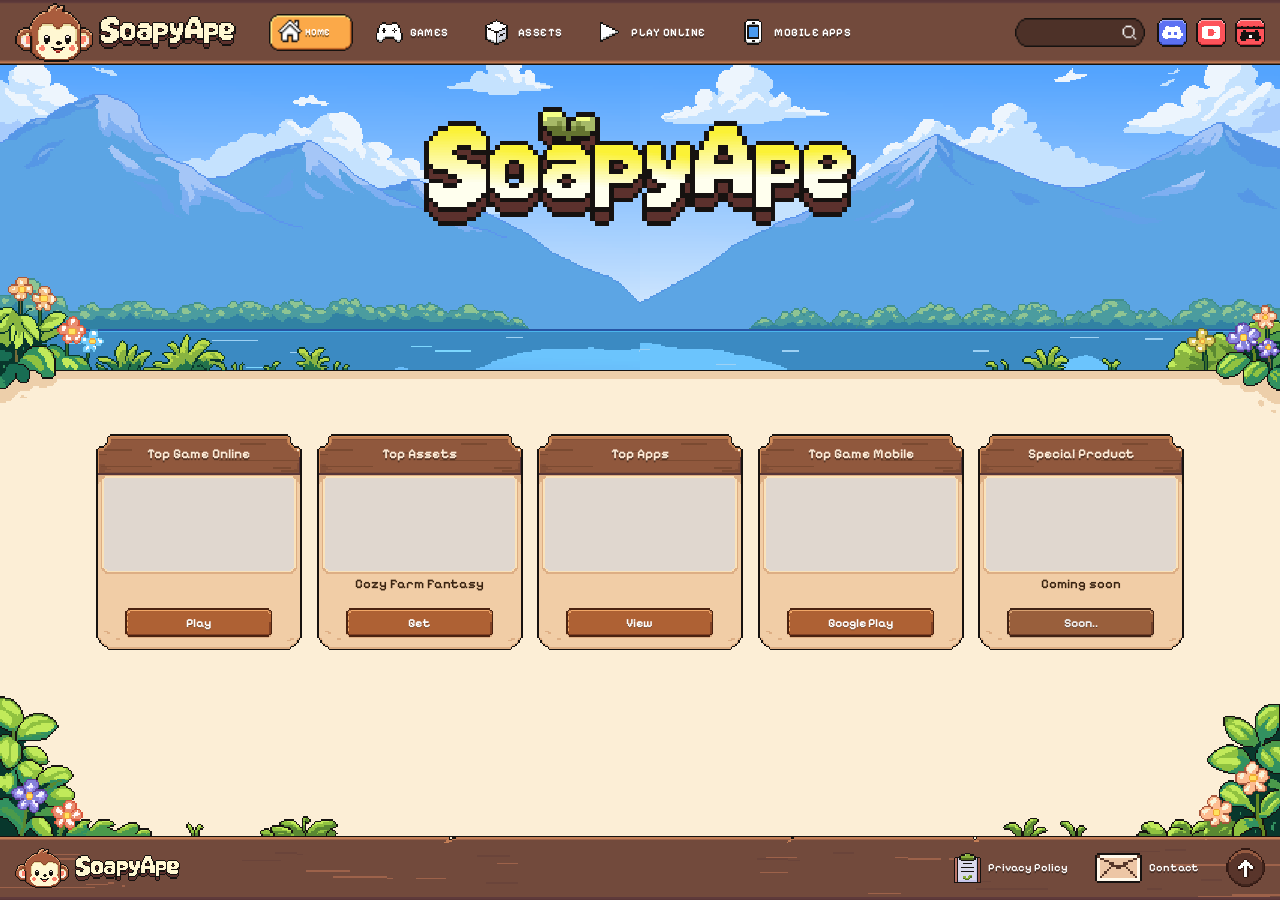
==== index.html @ e1f60074 "Add files via upload" ====
<!doctype html>
<html lang="en">
<head>
  <meta charset="utf-8">
  <meta name="viewport" content="width=device-width, initial-scale=1">
  <title>SoapyApe — Play. Create. Explore.</title>
  <meta name="description" content="SoapyApe: indie game studio. Games, pixel art assets, online mini-games and mobile apps.">
  <link rel="icon" type="image/png" href="assets/ui/logo-monkey.png">
  <link rel="preconnect" href="https://fonts.googleapis.com">
  <link rel="preconnect" href="https://fonts.gstatic.com" crossorigin>
  <link href="https://fonts.googleapis.com/css2?family=Pixelify+Sans:wght@400;600;700&display=swap" rel="stylesheet">
  <link rel="stylesheet" href="css/style.css">
</head>
<body id="top">

<header class="topbar">
  <a class="brand" href="/" aria-label="SoapyApe home">
    <img class="monkey" src="assets/ui/logo-monkey.png" alt="">
    <img class="wordmark" src="assets/ui/logo-text.png" alt="SoapyApe">
  </a>
  <input type="checkbox" id="menu-toggle" class="menu-toggle" aria-label="Toggle menu">
  <label for="menu-toggle" class="burger" aria-hidden="true">☰</label>
  <nav class="nav" aria-label="Main">
    <a class="active" href="/">Home</a>
    <a href="/games/"><img src="assets/ui/icon-games.png" alt="">Games</a>
    <a href="/assets/"><img src="assets/ui/icon-assets.png" alt="">Assets</a>
    <a href="/play/"><img src="assets/ui/icon-play.png" alt="">Play Online</a>
    <a href="/apps/"><img src="assets/ui/icon-mobile.png" alt="">Mobile Apps</a>
  </nav>
  <div class="tools">
    <form class="search" role="search" onsubmit="return false"><input type="search" placeholder="" aria-label="Search"></form>
    <a href="#" aria-label="Discord"><img src="assets/ui/icon-discord.png" alt="Discord"></a>
    <a href="#" aria-label="YouTube"><img src="assets/ui/icon-youtube.png" alt="YouTube"></a>
    <a href="#" aria-label="itch.io"><img src="assets/ui/icon-itch.png" alt="itch.io"></a>
  </div>
</header>

<main>
  <section class="hero">
    <div class="hero-bg strip" aria-hidden="true"><i class="l"></i><i class="c"></i><i class="r"></i></div>
    <h1 class="sr-only">SoapyApe — Play. Create. Explore.</h1>
    <div class="bubbles" aria-hidden="true">
      <img src="assets/ui/bubble.png" alt="" style="--x:-34%;--d:0s;--t:9s;--w:40px;--dx:10px">
      <img src="assets/ui/bubble.png" alt="" style="--x:-18%;--d:2.5s;--t:11s;--w:32px;--dx:-8px">
      <img src="assets/ui/bubble.png" alt="" style="--x:-4%;--d:5s;--t:8s;--w:64px;--dx:12px">
      <img src="assets/ui/bubble.png" alt="" style="--x:10%;--d:1.2s;--t:10s;--w:40px;--dx:-10px">
      <img src="assets/ui/bubble.png" alt="" style="--x:22%;--d:6s;--t:12s;--w:48px;--dx:8px">
      <img src="assets/ui/bubble.png" alt="" style="--x:34%;--d:3.6s;--t:9s;--w:32px;--dx:-6px">
      <img src="assets/ui/bubble.png" alt="" style="--x:2%;--d:8.5s;--t:13s;--w:56px;--dx:-12px">
    </div>
    <img class="hero-logo" src="assets/ui/logo-big.png" alt="SoapyApe">
    <div class="edge strip" aria-hidden="true"><i class="l"></i><i class="c"></i><i class="r"></i></div>
  </section>

  <section class="cards" aria-label="Featured">
    <article class="card">
      <h2>Top Game Online</h2>
      <div class="thumb"></div>
      <p class="title">&nbsp;</p>
      <a class="btn" href="/play/">Play</a>
    </article>

    <article class="card">
      <h2>Top Assets</h2>
      <div class="thumb"><!-- <img src="assets/thumbs/cozy-farm.png" alt="Cozy Farm Fantasy"> --></div>
      <p class="title">Cozy Farm Fantasy</p>
      <a class="btn" href="/assets/">Get</a>
    </article>

    <article class="card">
      <h2>Top Apps</h2>
      <div class="thumb"></div>
      <p class="title">&nbsp;</p>
      <a class="btn" href="/apps/">View</a>
    </article>

    <article class="card">
      <h2>Top Game Mobile</h2>
      <div class="thumb"></div>
      <p class="title">&nbsp;</p>
      <!-- TODO: replace # with your Google Play URL -->
      <a class="btn" href="#">Google Play</a>
    </article>

    <article class="card">
      <h2>Special Product</h2>
      <div class="thumb"></div>
      <p class="title">Coming soon</p>
      <span class="btn disabled">Soon..</span>
    </article>
  </section>
</main>

<footer class="footer">
  <div class="f-bg strip" aria-hidden="true"><i class="l"></i><i class="c"></i><i class="r"></i></div>
  <div class="f-bar">
    <a class="brand" href="/" aria-label="SoapyApe home">
      <img class="monkey" src="assets/ui/logo-monkey.png" alt="" style="width:calc(36px*var(--s))">
      <img class="wordmark" src="assets/ui/logo-text.png" alt="SoapyApe" style="width:calc(70px*var(--s))">
    </a>
    <div class="f-links">
      <a href="/privacy/"><img src="assets/ui/icon-privacy.png" alt="">Privacy Policy</a>
      <a href="mailto:hello@soapyape.com"><img src="assets/ui/icon-mail.png" alt="">Contact</a>
      <a class="up" href="#top" aria-label="Back to top"><img src="assets/ui/btn-up.png" alt=""></a>
    </div>
  </div>
</footer>

</body>
</html>
---- css/style.css ----
/* SoapyApe — pixel art layout.
   All art is drawn for an 836px-wide design. --s is the integer-ish pixel scale.
   Left/Right pieces are fixed caps, Center pieces repeat-x so the page stretches. */
:root{
  --s:1;
  --cream:#fcead6; --ink:#3a2412; --paper:#fcead6;
  --u:url(../assets/ui/);
}
@media (min-width:900px){:root{--s:1.5}}
@media (min-width:1600px){:root{--s:2}}

*{box-sizing:border-box}
html{scroll-behavior:smooth}
body{margin:0;min-height:100vh;display:flex;flex-direction:column;background:var(--cream) url(../assets/ui/tile-cream.png);color:var(--ink);font-family:"Pixelify Sans",system-ui,sans-serif}
img,i,.px{image-rendering:pixelated}
img{display:block}
a{color:inherit;text-decoration:none}
.sr-only{position:absolute;width:1px;height:1px;overflow:hidden;clip:rect(0 0 0 0);white-space:nowrap}

/* 3-part stretchable strip: caps shrink on narrow screens, center repeats */
.strip{display:flex;width:100%;overflow:hidden}
.strip i{display:block;height:100%;background-repeat:no-repeat}
.strip .c{flex:1 1 0;background-repeat:repeat-x}
.strip .l,.strip .r{flex:0 1 var(--cap);min-width:0}

/* ---------- top bar ---------- */
.topbar{position:relative;z-index:5;height:calc(43px*var(--s));background:url(../assets/ui/bar-top.png) repeat-x left top/auto 100%;
  display:flex;align-items:center;gap:calc(10px*var(--s));padding:0 calc(10px*var(--s))}
.brand{display:flex;align-items:center;gap:calc(4px*var(--s));flex:none}
.brand .monkey{width:calc(52px*var(--s));height:auto}
.brand .wordmark{width:calc(91px*var(--s));height:auto}
.nav{display:flex;align-items:center;gap:calc(6px*var(--s));margin-left:calc(12px*var(--s));flex:1}
.nav a{position:relative;display:flex;align-items:center;gap:calc(4px*var(--s));height:calc(25px*var(--s));padding:0 calc(8px*var(--s));
  color:#fff;font-weight:700;text-transform:uppercase;letter-spacing:.04em;font-size:max(11px,calc(7.5px*var(--s)));white-space:nowrap;text-shadow:0 2px 0 rgba(0,0,0,.45)}
.nav a img{height:calc(18px*var(--s));width:auto}
.nav a:hover{filter:brightness(1.18)}
/* active pill = nav-home.png (56x25), icon is baked in */
.nav a.active{width:calc(56px*var(--s));padding:0 0 0 calc(24px*var(--s));font-size:max(9px,calc(6.2px*var(--s)));letter-spacing:0;background:url(../assets/ui/nav-home.png) no-repeat 0 0/100% 100%;color:#fff}
.tools{display:flex;align-items:center;gap:calc(6px*var(--s));flex:none}
.tools img{width:calc(20px*var(--s));height:auto}
.search{width:calc(87px*var(--s));height:calc(19px*var(--s));background:url(../assets/ui/search.png) no-repeat 0 0/100% 100%;margin-right:calc(2px*var(--s))}
.search input{width:calc(66px*var(--s));height:100%;background:none;border:0;outline:0;padding:0 0 0 calc(7px*var(--s));color:#fff;font:inherit;font-size:max(11px,calc(7px*var(--s)))}
.search input::placeholder{color:#c9a98a}
.menu-toggle,.burger{display:none}

/* ---------- hero ---------- */
.hero{position:relative;height:calc(240px*var(--s));background:#54a4fe}
.hero-bg{position:absolute;inset:0;--cap:calc(456px*var(--s))}
.hero-bg i{background-size:auto calc(304px*var(--s));background-position:left bottom}
.hero-bg .l{background-image:url(../assets/ui/hero-left.png)}
.hero-bg .c{background-image:url(../assets/ui/hero-center.png)}
.hero-bg .r{background-image:url(../assets/ui/hero-right.png);background-position:right bottom}
.hero-logo{position:absolute;left:50%;top:calc(26px*var(--s));width:calc(288px*var(--s));max-width:92%;height:auto;transform:translateX(-50%);animation:logo-float 3.6s ease-in-out infinite;will-change:transform}
@keyframes logo-float{0%,100%{transform:translate(-50%,0)}50%{transform:translate(-50%,calc(var(--s)*-6px))}}
.bubbles{position:absolute;left:50%;bottom:calc(36px*var(--s));width:calc(440px*var(--s));max-width:100%;height:0;transform:translateX(-50%);pointer-events:none}
.bubbles img{position:absolute;left:calc(50% + var(--x));bottom:0;width:calc(var(--w)*var(--s));height:auto;margin-left:calc(var(--w)*var(--s)/-2);opacity:0;will-change:transform,opacity;animation:bubble var(--t) linear var(--d) infinite}
@keyframes bubble{
  0%{transform:translate(0,0) scale(.55);opacity:0}
  12%{opacity:.95}
  50%{transform:translate(calc(var(--dx)*var(--s)),calc(var(--s)*-75px)) scale(.85)}
  80%{opacity:.9}
  100%{transform:translate(calc(var(--dx)*var(--s)*-.5),calc(var(--s)*-150px)) scale(1);opacity:0}
}
.edge{position:absolute;left:0;right:0;bottom:0;height:calc(106px*var(--s));--cap:calc(349px*var(--s));pointer-events:none}
.edge i{background-size:auto 100%;background-position:left bottom}
.edge .l{background-image:url(../assets/ui/edge-left.png)}
.edge .c{background-image:url(../assets/ui/edge-center.png)}
.edge .r{background-image:url(../assets/ui/edge-right.png);background-position:right bottom}

/* ---------- cards ---------- */
main{flex:1}
.cards{display:grid;grid-template-columns:repeat(5,minmax(0,calc(137px*var(--s))));justify-content:center;gap:calc(10px*var(--s));padding:calc(6px*var(--s)) calc(10px*var(--s)) calc(20px*var(--s))}
.card{container-type:inline-size;position:relative;aspect-ratio:137/144;background:url(../assets/ui/card-frame.png) no-repeat 0 0/100% 100%;image-rendering:pixelated}
.card h2{position:absolute;left:0;right:0;top:0;height:19.7cqw;margin:0;display:flex;align-items:center;justify-content:center;font-size:6.6cqw;font-weight:700;color:var(--cream);text-shadow:0 .8cqw 0 rgba(0,0,0,.4);text-align:center}
.thumb{position:absolute;left:4.4cqw;top:20.8cqw;width:91.2cqw;height:45cqw;overflow:hidden;border-radius:2cqw;display:block}
.thumb img{width:100%;height:100%;object-fit:cover}
.card .title{position:absolute;left:4cqw;right:4cqw;top:69cqw;margin:0;text-align:center;font-size:6.4cqw;font-weight:600;color:var(--ink);white-space:nowrap;overflow:hidden;text-overflow:ellipsis}
.card .btn{position:absolute;left:14.2cqw;top:84.5cqw;width:71.5cqw;height:14.6cqw;background:url(../assets/ui/btn.png) no-repeat 0 0/100% 100%;display:flex;align-items:center;justify-content:center;gap:1.5cqw;color:#fff;font-weight:700;font-size:6cqw;text-shadow:0 .7cqw 0 rgba(0,0,0,.35)}
.card .btn:hover{filter:brightness(1.12)}
.card .btn img{height:9cqw;width:auto}
.card .btn.disabled{filter:saturate(.8) brightness(.95)}

/* ---------- footer ---------- */
.footer{position:relative;height:calc(147px*var(--s));flex:none}
.f-bg{position:absolute;inset:0;--cap:calc(349px*var(--s))}
.f-bg i{background-size:auto 100%;background-position:left bottom}
.f-bg .l{background-image:url(../assets/ui/footer-left.png)}
.f-bg .c{background-image:url(../assets/ui/footer-center.png)}
.f-bg .r{background-image:url(../assets/ui/footer-right.png);background-position:right bottom}
.f-bar{position:absolute;left:0;right:0;bottom:0;height:calc(41px*var(--s));display:flex;align-items:center;justify-content:space-between;padding:0 calc(10px*var(--s)) calc(2px*var(--s))}
.f-links{display:flex;align-items:center;gap:calc(18px*var(--s));color:#fff;font-weight:600;font-size:max(11px,calc(7px*var(--s)));text-shadow:0 2px 0 rgba(0,0,0,.4)}
.f-links a{display:flex;align-items:center;gap:calc(5px*var(--s))}
.f-links a img{height:calc(20px*var(--s));width:auto}
.f-links .up img{width:calc(26px*var(--s));height:calc(26px*var(--s))}
.f-links a:hover{filter:brightness(1.15)}

/* ---------- small screens: hamburger ---------- */
@media (max-width:899px){
  .topbar{flex-wrap:wrap;height:auto;min-height:43px;background-size:auto 43px;background-repeat:repeat-x;padding:0 8px;gap:0}
  .brand{height:43px}
  .burger{display:flex;align-items:center;justify-content:center;margin-left:auto;width:44px;height:43px;color:#fff;font-size:26px;cursor:pointer}
  .nav,.tools{display:none;width:100%;margin:0}
  .menu-toggle:checked ~ .nav{display:flex;flex-direction:column;align-items:stretch;gap:4px;padding:8px 0;background:#724a3c}
  .menu-toggle:checked ~ .tools{display:flex;justify-content:flex-start;padding:8px 4px;background:#724a3c}
  .search{flex:none}
  .cards{grid-template-columns:repeat(2,minmax(0,200px))}
  .f-links{gap:10px}
  .f-bar .brand{display:none}
  .f-bar{justify-content:flex-end}
}
@media (max-width:420px){.cards{grid-template-columns:repeat(2,minmax(0,1fr))}}
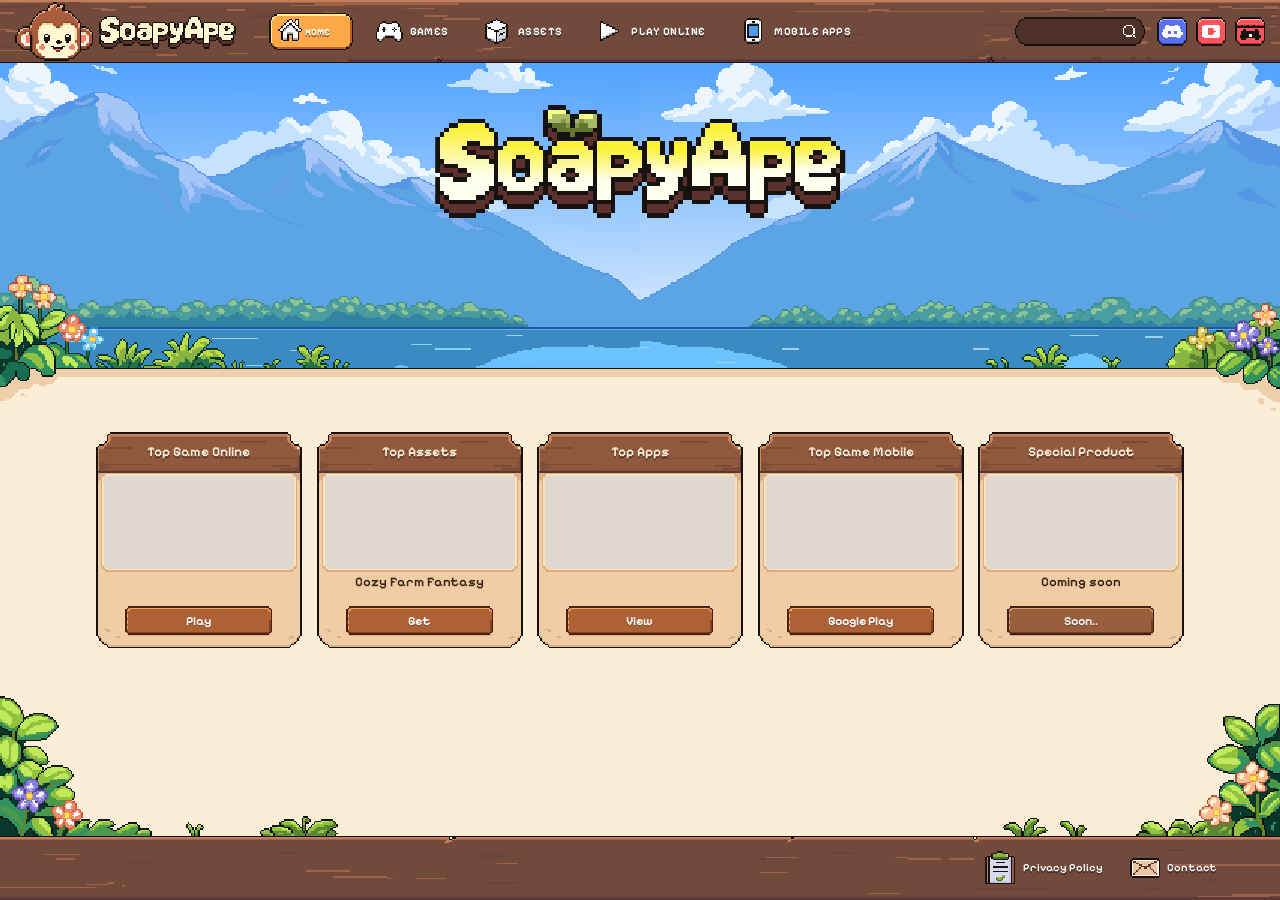
==== commit 8eaf53fd: "Add files via upload" ====
--- a/index.html
+++ b/index.html
@@ -94,17 +94,27 @@
 <footer class="footer">
   <div class="f-bg strip" aria-hidden="true"><i class="l"></i><i class="c"></i><i class="r"></i></div>
   <div class="f-bar">
-    <a class="brand" href="/" aria-label="SoapyApe home">
-      <img class="monkey" src="assets/ui/logo-monkey.png" alt="" style="width:calc(36px*var(--s))">
-      <img class="wordmark" src="assets/ui/logo-text.png" alt="SoapyApe" style="width:calc(70px*var(--s))">
-    </a>
     <div class="f-links">
       <a href="/privacy/"><img src="assets/ui/icon-privacy.png" alt="">Privacy Policy</a>
       <a href="mailto:hello@soapyape.com"><img src="assets/ui/icon-mail.png" alt="">Contact</a>
-      <a class="up" href="#top" aria-label="Back to top"><img src="assets/ui/btn-up.png" alt=""></a>
     </div>
   </div>
 </footer>
 
+<a id="to-top-float" class="to-top-float" href="#top" aria-label="Back to top" hidden><img src="assets/ui/btn-top-float.png" alt=""></a>
+
+<script>
+(function(){
+  var btn=document.getElementById('to-top-float'), hero=document.querySelector('.hero');
+  if(!btn||!hero) return;
+  btn.hidden=false;
+  function update(){ var max=document.documentElement.scrollHeight-window.innerHeight;
+    btn.classList.toggle('show', max>40 && window.scrollY > Math.min(hero.offsetTop+hero.offsetHeight, window.innerHeight*0.6, max*0.6)); }
+  window.addEventListener('scroll',update,{passive:true});
+  window.addEventListener('resize',update);
+  update();
+})();
+</script>
+
 </body>
 </html>
--- a/css/style.css
+++ b/css/style.css
@@ -12,7 +12,7 @@
 *{box-sizing:border-box}
 html{scroll-behavior:smooth}
 body{margin:0;min-height:100vh;display:flex;flex-direction:column;background:var(--cream) url(../assets/ui/tile-cream.png);color:var(--ink);font-family:"Pixelify Sans",system-ui,sans-serif}
-img,i,.px{image-rendering:pixelated}
+img,i,.px,.topbar,.nav a,.search,.card,.card .btn{image-rendering:pixelated}
 img{display:block}
 a{color:inherit;text-decoration:none}
 .sr-only{position:absolute;width:1px;height:1px;overflow:hidden;clip:rect(0 0 0 0);white-space:nowrap}
@@ -24,7 +24,7 @@
 .strip .l,.strip .r{flex:0 1 var(--cap);min-width:0}
 
 /* ---------- top bar ---------- */
-.topbar{position:relative;z-index:5;height:calc(43px*var(--s));background:url(../assets/ui/bar-top.png) repeat-x left top/auto 100%;
+.topbar{position:relative;z-index:5;height:calc(42px*var(--s));background-color:#724a3c;background-image:url(../assets/ui/bar-top-left.png),url(../assets/ui/bar-top-right.png),url(../assets/ui/bar-top-center.png);background-repeat:no-repeat,no-repeat,repeat-x;background-position:left top,right top,left top;background-size:auto 100%;
   display:flex;align-items:center;gap:calc(10px*var(--s));padding:0 calc(10px*var(--s))}
 .brand{display:flex;align-items:center;gap:calc(4px*var(--s));flex:none}
 .brand .monkey{width:calc(52px*var(--s));height:auto}
@@ -50,7 +50,7 @@
 .hero-bg .l{background-image:url(../assets/ui/hero-left.png)}
 .hero-bg .c{background-image:url(../assets/ui/hero-center.png)}
 .hero-bg .r{background-image:url(../assets/ui/hero-right.png);background-position:right bottom}
-.hero-logo{position:absolute;left:50%;top:calc(26px*var(--s));width:calc(288px*var(--s));max-width:92%;height:auto;transform:translateX(-50%);animation:logo-float 3.6s ease-in-out infinite;will-change:transform}
+.hero-logo{position:absolute;left:50%;top:calc(26px*var(--s));width:calc(273px*var(--s));max-width:92%;height:auto;transform:translateX(-50%);animation:logo-float 3.6s ease-in-out infinite;will-change:transform}
 @keyframes logo-float{0%,100%{transform:translate(-50%,0)}50%{transform:translate(-50%,calc(var(--s)*-6px))}}
 .bubbles{position:absolute;left:50%;bottom:calc(36px*var(--s));width:calc(440px*var(--s));max-width:100%;height:0;transform:translateX(-50%);pointer-events:none}
 .bubbles img{position:absolute;left:calc(50% + var(--x));bottom:0;width:calc(var(--w)*var(--s));height:auto;margin-left:calc(var(--w)*var(--s)/-2);opacity:0;will-change:transform,opacity;animation:bubble var(--t) linear var(--d) infinite}
@@ -87,19 +87,19 @@
 .f-bg .l{background-image:url(../assets/ui/footer-left.png)}
 .f-bg .c{background-image:url(../assets/ui/footer-center.png)}
 .f-bg .r{background-image:url(../assets/ui/footer-right.png);background-position:right bottom}
-.f-bar{position:absolute;left:0;right:0;bottom:0;height:calc(41px*var(--s));display:flex;align-items:center;justify-content:space-between;padding:0 calc(10px*var(--s)) calc(2px*var(--s))}
-.f-links{display:flex;align-items:center;gap:calc(18px*var(--s));color:#fff;font-weight:600;font-size:max(11px,calc(7px*var(--s)));text-shadow:0 2px 0 rgba(0,0,0,.4)}
+.f-bar{position:absolute;left:0;right:0;bottom:0;height:calc(41px*var(--s));display:flex;align-items:center;justify-content:flex-end;padding:0 calc(10px*var(--s)) calc(2px*var(--s))}
+.f-links{margin-right:max(48px,calc(32px*var(--s)));display:flex;align-items:center;gap:calc(18px*var(--s));color:#fff;font-weight:600;font-size:max(11px,calc(7px*var(--s)));text-shadow:0 2px 0 rgba(0,0,0,.4)}
 .f-links a{display:flex;align-items:center;gap:calc(5px*var(--s))}
-.f-links a img{height:calc(20px*var(--s));width:auto}
+.f-links a img{width:calc(20px*var(--s));height:auto}
 .f-links .up img{width:calc(26px*var(--s));height:calc(26px*var(--s))}
 .f-links a:hover{filter:brightness(1.15)}
 
 /* ---------- small screens: hamburger ---------- */
 @media (max-width:899px){
-  .topbar{flex-wrap:wrap;height:auto;min-height:43px;background-size:auto 43px;background-repeat:repeat-x;padding:0 8px;gap:0}
-  .brand{height:43px}
-  .burger{display:flex;align-items:center;justify-content:center;margin-left:auto;width:44px;height:43px;color:#fff;font-size:26px;cursor:pointer}
-  .nav,.tools{display:none;width:100%;margin:0}
+  .topbar{flex-wrap:wrap;height:auto;min-height:42px;background-size:auto 42px;padding:0 8px;gap:0}
+  .brand{height:42px}
+  .burger{display:flex;align-items:center;justify-content:center;margin-left:auto;width:44px;height:42px;color:#fff;font-size:26px;cursor:pointer}
+  .nav,.tools{display:none;flex:0 0 100%;width:100%;margin:0}
   .menu-toggle:checked ~ .nav{display:flex;flex-direction:column;align-items:stretch;gap:4px;padding:8px 0;background:#724a3c}
   .menu-toggle:checked ~ .tools{display:flex;justify-content:flex-start;padding:8px 4px;background:#724a3c}
   .search{flex:none}
@@ -109,3 +109,11 @@
   .f-bar{justify-content:flex-end}
 }
 @media (max-width:420px){.cards{grid-template-columns:repeat(2,minmax(0,1fr))}}
+
+/* ---------- floating back-to-top ---------- */
+.to-top-float{position:fixed;right:max(14px,env(safe-area-inset-right));bottom:max(14px,env(safe-area-inset-bottom));z-index:20;width:calc(26px*max(1.5,var(--s)));aspect-ratio:1;opacity:0;visibility:hidden;transform:translateY(12px);transition:opacity .25s,transform .25s,visibility 0s .25s}
+.to-top-float img{width:100%;height:100%}
+.to-top-float.show{opacity:1;visibility:visible;transform:none;transition:opacity .25s,transform .25s}
+.to-top-float:hover{filter:brightness(1.15)}
+.to-top-float:active{transform:translateY(2px)}
+@media (prefers-reduced-motion:reduce){html{scroll-behavior:auto}.to-top-float{transition:none}}
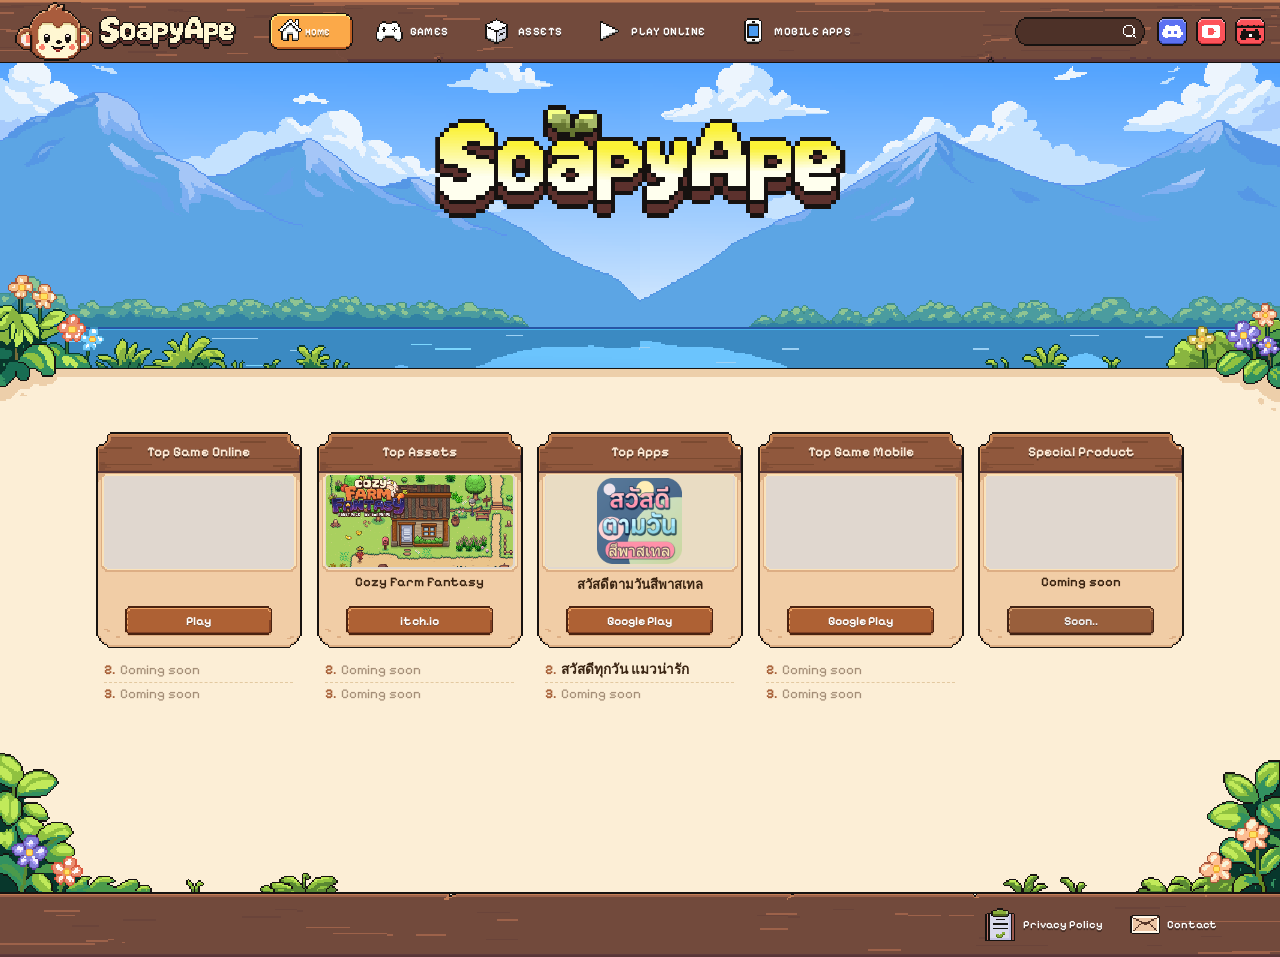
==== commit 6da32c26: "Add files via upload" ====
--- a/index.html
+++ b/index.html
@@ -53,41 +53,67 @@
   </section>
 
   <section class="cards" aria-label="Featured">
-    <article class="card">
-      <h2>Top Game Online</h2>
-      <div class="thumb"></div>
-      <p class="title">&nbsp;</p>
-      <a class="btn" href="/play/">Play</a>
-    </article>
+    <div class="col">
+      <article class="card">
+        <h2>Top Game Online</h2>
+        <div class="thumb"></div>
+        <p class="title">&nbsp;</p>
+        <a class="btn" href="/play/">Play</a>
+      </article>
+      <ol class="ranks" aria-label="More">
+        <li><span>Coming soon</span></li>
+        <li><span>Coming soon</span></li>
+      </ol>
+    </div>
 
-    <article class="card">
-      <h2>Top Assets</h2>
-      <div class="thumb"><!-- <img src="assets/thumbs/cozy-farm.png" alt="Cozy Farm Fantasy"> --></div>
-      <p class="title">Cozy Farm Fantasy</p>
-      <a class="btn" href="/assets/">Get</a>
-    </article>
+    <div class="col">
+      <article class="card">
+        <h2>Top Assets</h2>
+        <a class="thumb" href="https://soapyape.itch.io/cozy-farm-fantasy" target="_blank" rel="noopener" aria-label="Cozy Farm Fantasy on itch.io"><img src="assets/thumbs/cozy-farm-fantasy.png" alt="Cozy Farm Fantasy asset pack by SoapyApe" width="315" height="250"></a>
+        <p class="title">Cozy Farm Fantasy</p>
+        <a class="btn" href="https://soapyape.itch.io/cozy-farm-fantasy" target="_blank" rel="noopener">itch.io</a>
+      </article>
+      <ol class="ranks" aria-label="More">
+        <li><span>Coming soon</span></li>
+        <li><span>Coming soon</span></li>
+      </ol>
+    </div>
 
-    <article class="card">
-      <h2>Top Apps</h2>
-      <div class="thumb"></div>
-      <p class="title">&nbsp;</p>
-      <a class="btn" href="/apps/">View</a>
-    </article>
+    <div class="col">
+      <article class="card">
+        <h2>Top Apps</h2>
+      <a class="thumb icon" href="https://play.google.com/store/apps/details?id=com.hydrocotyle.a100day4" target="_blank" rel="noopener" aria-label="สวัสดีตามวันสีพาสเทล on Google Play"><img src="assets/thumbs/sawatdee-pastel.png" alt="สวัสดีตามวันสีพาสเทล app icon" width="512" height="512"></a>
+      <p class="title">สวัสดีตามวันสีพาสเทล</p>
+      <a class="btn" href="https://play.google.com/store/apps/details?id=com.hydrocotyle.a100day4" target="_blank" rel="noopener">Google Play</a>
+      </article>
+      <ol class="ranks" aria-label="More">
+        <li><a href="https://play.google.com/store/apps/details?id=com.zerzersoft.hello2days" target="_blank" rel="noopener">สวัสดีทุกวัน แมวน่ารัก</a></li>
+        <li><span>Coming soon</span></li>
+      </ol>
+    </div>
 
-    <article class="card">
-      <h2>Top Game Mobile</h2>
-      <div class="thumb"></div>
-      <p class="title">&nbsp;</p>
-      <!-- TODO: replace # with your Google Play URL -->
-      <a class="btn" href="#">Google Play</a>
-    </article>
+    <div class="col">
+      <article class="card">
+        <h2>Top Game Mobile</h2>
+        <div class="thumb"></div>
+        <p class="title">&nbsp;</p>
+        <!-- TODO: replace # with your Google Play URL -->
+        <a class="btn" href="#">Google Play</a>
+      </article>
+      <ol class="ranks" aria-label="More">
+        <li><span>Coming soon</span></li>
+        <li><span>Coming soon</span></li>
+      </ol>
+    </div>
 
-    <article class="card">
-      <h2>Special Product</h2>
-      <div class="thumb"></div>
-      <p class="title">Coming soon</p>
-      <span class="btn disabled">Soon..</span>
-    </article>
+    <div class="col">
+      <article class="card">
+        <h2>Special Product</h2>
+        <div class="thumb"></div>
+        <p class="title">Coming soon</p>
+        <span class="btn disabled">Soon..</span>
+      </article>
+    </div>
   </section>
 </main>
 
@@ -96,7 +122,7 @@
   <div class="f-bar">
     <div class="f-links">
       <a href="/privacy/"><img src="assets/ui/icon-privacy.png" alt="">Privacy Policy</a>
-      <a href="mailto:hello@soapyape.com"><img src="assets/ui/icon-mail.png" alt="">Contact</a>
+      <a href="mailto:info@soapyape.com"><img src="assets/ui/icon-mail.png" alt="">Contact</a>
     </div>
   </div>
 </footer>
--- a/css/style.css
+++ b/css/style.css
@@ -69,11 +69,13 @@
 
 /* ---------- cards ---------- */
 main{flex:1}
-.cards{display:grid;grid-template-columns:repeat(5,minmax(0,calc(137px*var(--s))));justify-content:center;gap:calc(10px*var(--s));padding:calc(6px*var(--s)) calc(10px*var(--s)) calc(20px*var(--s))}
+.cards{display:grid;grid-template-columns:repeat(5,minmax(0,calc(137px*var(--s))));justify-content:center;align-items:start;gap:calc(10px*var(--s));padding:calc(6px*var(--s)) calc(10px*var(--s)) calc(20px*var(--s))}
+.col{container-type:inline-size;min-width:0}
 .card{container-type:inline-size;position:relative;aspect-ratio:137/144;background:url(../assets/ui/card-frame.png) no-repeat 0 0/100% 100%;image-rendering:pixelated}
 .card h2{position:absolute;left:0;right:0;top:0;height:19.7cqw;margin:0;display:flex;align-items:center;justify-content:center;font-size:6.6cqw;font-weight:700;color:var(--cream);text-shadow:0 .8cqw 0 rgba(0,0,0,.4);text-align:center}
 .thumb{position:absolute;left:4.4cqw;top:20.8cqw;width:91.2cqw;height:45cqw;overflow:hidden;border-radius:2cqw;display:block}
-.thumb img{width:100%;height:100%;object-fit:cover}
+.thumb img{width:100%;height:100%;object-fit:cover;object-position:center top;image-rendering:auto}
+a.thumb:hover img{filter:brightness(1.08)}
 .card .title{position:absolute;left:4cqw;right:4cqw;top:69cqw;margin:0;text-align:center;font-size:6.4cqw;font-weight:600;color:var(--ink);white-space:nowrap;overflow:hidden;text-overflow:ellipsis}
 .card .btn{position:absolute;left:14.2cqw;top:84.5cqw;width:71.5cqw;height:14.6cqw;background:url(../assets/ui/btn.png) no-repeat 0 0/100% 100%;display:flex;align-items:center;justify-content:center;gap:1.5cqw;color:#fff;font-weight:700;font-size:6cqw;text-shadow:0 .7cqw 0 rgba(0,0,0,.35)}
 .card .btn:hover{filter:brightness(1.12)}
@@ -117,3 +119,17 @@
 .to-top-float:hover{filter:brightness(1.15)}
 .to-top-float:active{transform:translateY(2px)}
 @media (prefers-reduced-motion:reduce){html{scroll-behavior:auto}.to-top-float{transition:none}}
+
+/* ranked text-only entries under each card (#2, #3 ...) */
+.ranks{list-style:none;margin:5cqw 0 0;padding:0 4cqw;counter-reset:rank 1}
+.ranks li{counter-increment:rank;display:flex;gap:2.4cqw;align-items:baseline;min-width:0;padding:1.6cqw 0;font-size:6.6cqw;font-weight:600;line-height:1.25;color:var(--ink);border-bottom:.8cqw dashed #e3c9a1}
+.ranks li:last-child{border-bottom:0}
+.ranks li::before{content:counter(rank) ".";flex:none;font-weight:700;color:#a8623a}
+.ranks a,.ranks span{min-width:0;white-space:nowrap;overflow:hidden;text-overflow:ellipsis}
+.ranks span{color:#a58f78;font-weight:400}
+.ranks a:hover{color:#1f5fbf;text-decoration:underline}
+.ranks a:focus-visible{outline:2px solid #1f5fbf;outline-offset:2px}
+
+/* app-icon thumbnails: whole square icon centered in the wide slot */
+.thumb.icon{background:#e9dcc3;display:flex;align-items:center;justify-content:center}
+.thumb.icon img{width:auto;height:92%;aspect-ratio:1;object-fit:contain}
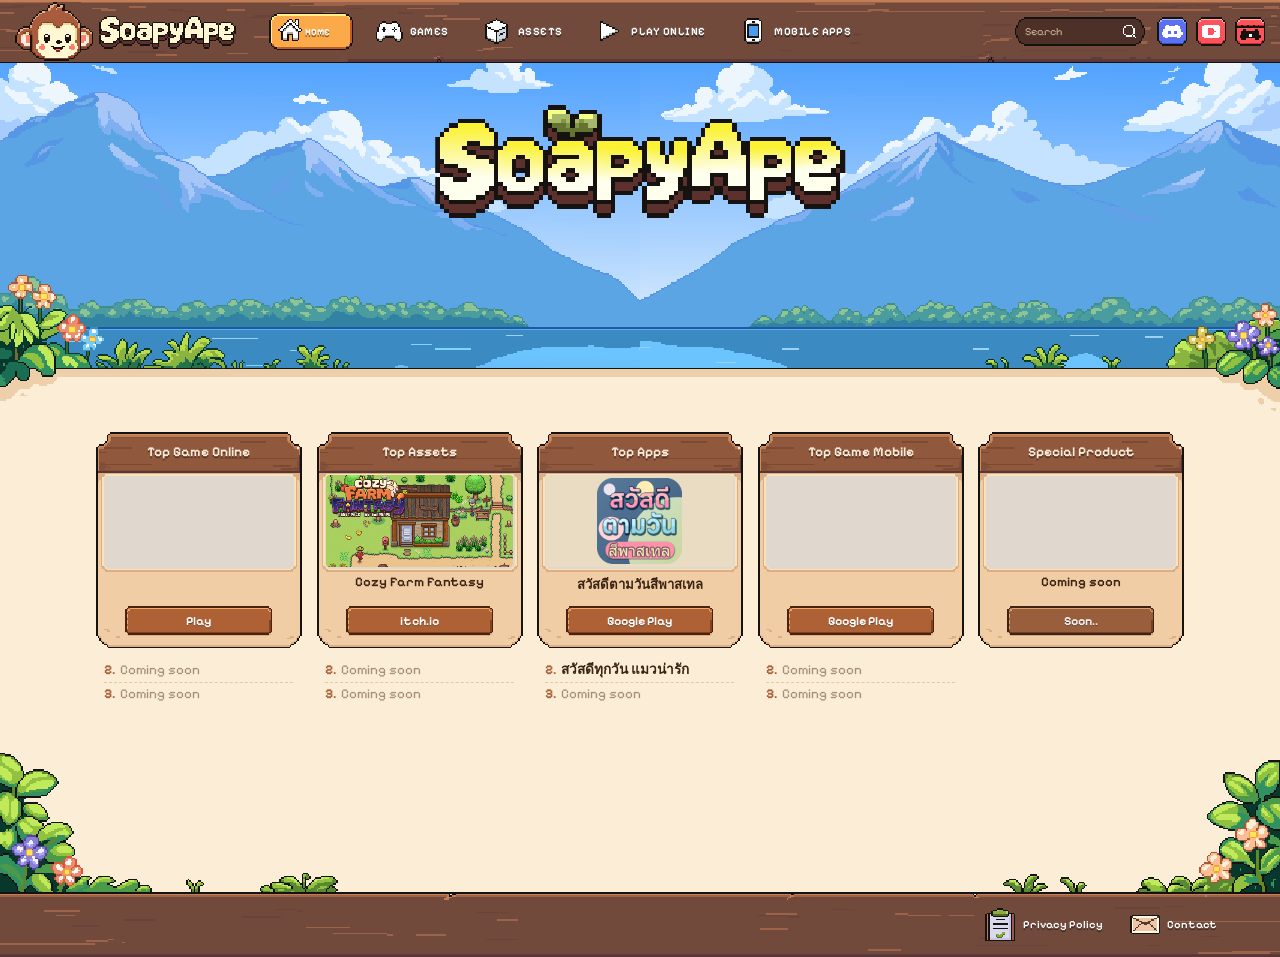
==== commit 040878ff: "Add files via upload" ====
--- a/index.html
+++ b/index.html
@@ -8,7 +8,7 @@
   <link rel="icon" type="image/png" href="assets/ui/logo-monkey.png">
   <link rel="preconnect" href="https://fonts.googleapis.com">
   <link rel="preconnect" href="https://fonts.gstatic.com" crossorigin>
-  <link href="https://fonts.googleapis.com/css2?family=Pixelify+Sans:wght@400;600;700&display=swap" rel="stylesheet">
+  <link href="https://fonts.googleapis.com/css2?family=Pixelify+Sans:wght@400;600;700&family=Noto+Sans+Thai:wght@400;600;700&display=swap" rel="stylesheet">
   <link rel="stylesheet" href="css/style.css">
 </head>
 <body id="top">
@@ -28,7 +28,7 @@
     <a href="/apps/"><img src="assets/ui/icon-mobile.png" alt="">Mobile Apps</a>
   </nav>
   <div class="tools">
-    <form class="search" role="search" onsubmit="return false"><input type="search" placeholder="" aria-label="Search"></form>
+    <form class="search" role="search"><input type="search" placeholder="Search" aria-label="Search the site"></form>
     <a href="#" aria-label="Discord"><img src="assets/ui/icon-discord.png" alt="Discord"></a>
     <a href="#" aria-label="YouTube"><img src="assets/ui/icon-youtube.png" alt="YouTube"></a>
     <a href="#" aria-label="itch.io"><img src="assets/ui/icon-itch.png" alt="itch.io"></a>
@@ -142,5 +142,7 @@
 })();
 </script>
 
+<script src="assets/js/search-data.js"></script>
+<script src="assets/js/search.js"></script>
 </body>
 </html>
--- a/css/style.css
+++ b/css/style.css
@@ -133,3 +133,23 @@
 /* app-icon thumbnails: whole square icon centered in the wide slot */
 .thumb.icon{background:#e9dcc3;display:flex;align-items:center;justify-content:center}
 .thumb.icon img{width:auto;height:92%;aspect-ratio:1;object-fit:contain}
+
+/* ---------- site search dropdown ---------- */
+.search{position:relative}
+.search input::-webkit-search-cancel-button,.search input::-webkit-search-decoration{-webkit-appearance:none;appearance:none}
+.search-results{position:absolute;top:calc(100% + 6px);right:0;z-index:40;width:max(260px,calc(230px*var(--s)));max-width:calc(100vw - 20px);margin:0;padding:4px;list-style:none;
+  background:#fff7e6;border:3px solid #16120f;border-radius:8px;box-shadow:0 4px 0 #4a2f25,inset 0 0 0 2px #e3c9a1;
+  font-family:"Noto Sans Thai","Pixelify Sans",system-ui,sans-serif;font-size:14px;line-height:1.35;color:#3a2412}
+.search-results[hidden]{display:none}
+.search-results li{margin:0}
+.search-results a{display:grid;grid-template-columns:auto 1fr;gap:2px 8px;align-items:center;padding:7px 9px;border-radius:5px;color:inherit;text-decoration:none}
+.search-results li[aria-selected="true"] a,.search-results a:hover{background:#fdebc8}
+.search-results .ttl{font-weight:700;min-width:0;overflow:hidden;text-overflow:ellipsis;white-space:nowrap}
+.search-results .dsc{grid-column:2;font-size:12px;color:#6b5444;overflow:hidden;text-overflow:ellipsis;white-space:nowrap}
+.search-results .badge{font-family:"Pixelify Sans",sans-serif;font-size:11px;font-weight:700;letter-spacing:.04em;text-transform:uppercase;padding:1px 7px;border:2px solid #16120f;border-radius:4px;color:#fff;background:#a8623a}
+.search-results .b-app{background:#2f7fd6}
+.search-results .b-asset{background:#7d4bc8}
+.search-results .b-game{background:#2e9a52}
+.search-results .b-page{background:#8a7560}
+.search-results .empty{padding:10px;color:#6b5444;text-align:center}
+@media (max-width:899px){.search-results{right:auto;left:0}}
